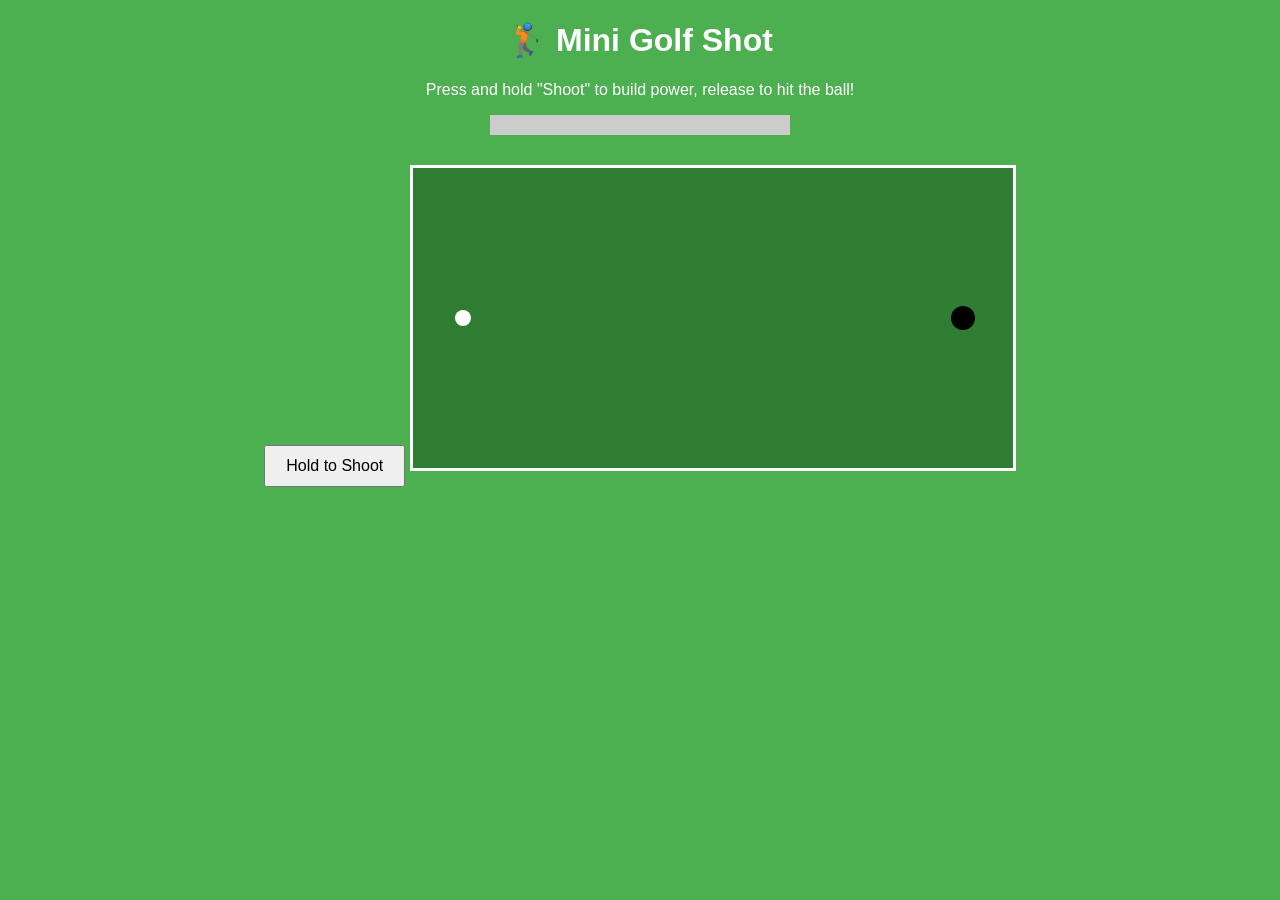
==== GolfCode.html @ 4898df92 "Add files via upload" ====
<!DOCTYPE html>
<html lang="en">
<head>
<meta charset="UTF-8">
<title>Mini Golf Shot</title>
<style>
  body {
    font-family: Arial, sans-serif;
    text-align: center;
    background: #4caf50;
    color: white;
  }
  canvas {
    background: #2e7d32;
    border: 3px solid white;
    margin-top: 20px;
  }
  #powerBar {
    width: 300px;
    height: 20px;
    background: #ccc;
    margin: 10px auto;
    position: relative;
  }
  #power {
    height: 100%;
    width: 0%;
    background: red;
  }
  button {
    padding: 10px 20px;
    font-size: 16px;
    cursor: pointer;
  }
</style>
</head>
<body>

<h1>🏌️ Mini Golf Shot</h1>
<p>Press and hold "Shoot" to build power, release to hit the ball!</p>

<div id="powerBar">
  <div id="power"></div>
</div>

<button id="shootBtn">Hold to Shoot</button>

<canvas id="gameCanvas" width="600" height="300"></canvas>

<script>
const canvas = document.getElementById("gameCanvas");
const ctx = canvas.getContext("2d");

let ball = { x: 50, y: 150, radius: 8, dx: 0 };
let hole = { x: 550, y: 150, radius: 12 };

let charging = false;
let power = 0;
let maxPower = 15;

const powerBar = document.getElementById("power");
const btn = document.getElementById("shootBtn");

// Power charging
btn.addEventListener("mousedown", () => charging = true);
btn.addEventListener("mouseup", shoot);

btn.addEventListener("touchstart", () => charging = true);
btn.addEventListener("touchend", shoot);

function shoot() {
  charging = false;
  ball.dx = power;
  power = 0;
}

// Game loop
function update() {
  // Charge power
  if (charging) {
    power += 0.3;
    if (power > maxPower) power = maxPower;
  }

  powerBar.style.width = (power / maxPower * 100) + "%";

  // Move ball
  ball.x += ball.dx;

  // Friction
  ball.dx *= 0.98;

  // Stop if very slow
  if (Math.abs(ball.dx) < 0.05) ball.dx = 0;

  // Check win
  let dist = Math.hypot(ball.x - hole.x, ball.y - hole.y);
  if (dist < hole.radius) {
    alert("🏆 Hole in one!");
    resetGame();
  }
}

// Reset
function resetGame() {
  ball.x = 50;
  ball.dx = 0;
}

// Draw
function draw() {
  ctx.clearRect(0, 0, canvas.width, canvas.height);

  // Hole
  ctx.beginPath();
  ctx.arc(hole.x, hole.y, hole.radius, 0, Math.PI * 2);
  ctx.fillStyle = "black";
  ctx.fill();

  // Ball
  ctx.beginPath();
  ctx.arc(ball.x, ball.y, ball.radius, 0, Math.PI * 2);
  ctx.fillStyle = "white";
  ctx.fill();
}

// Loop
function gameLoop() {
  update();
  draw();
  requestAnimationFrame(gameLoop);
}

gameLoop();
</script>

</body>
</html>
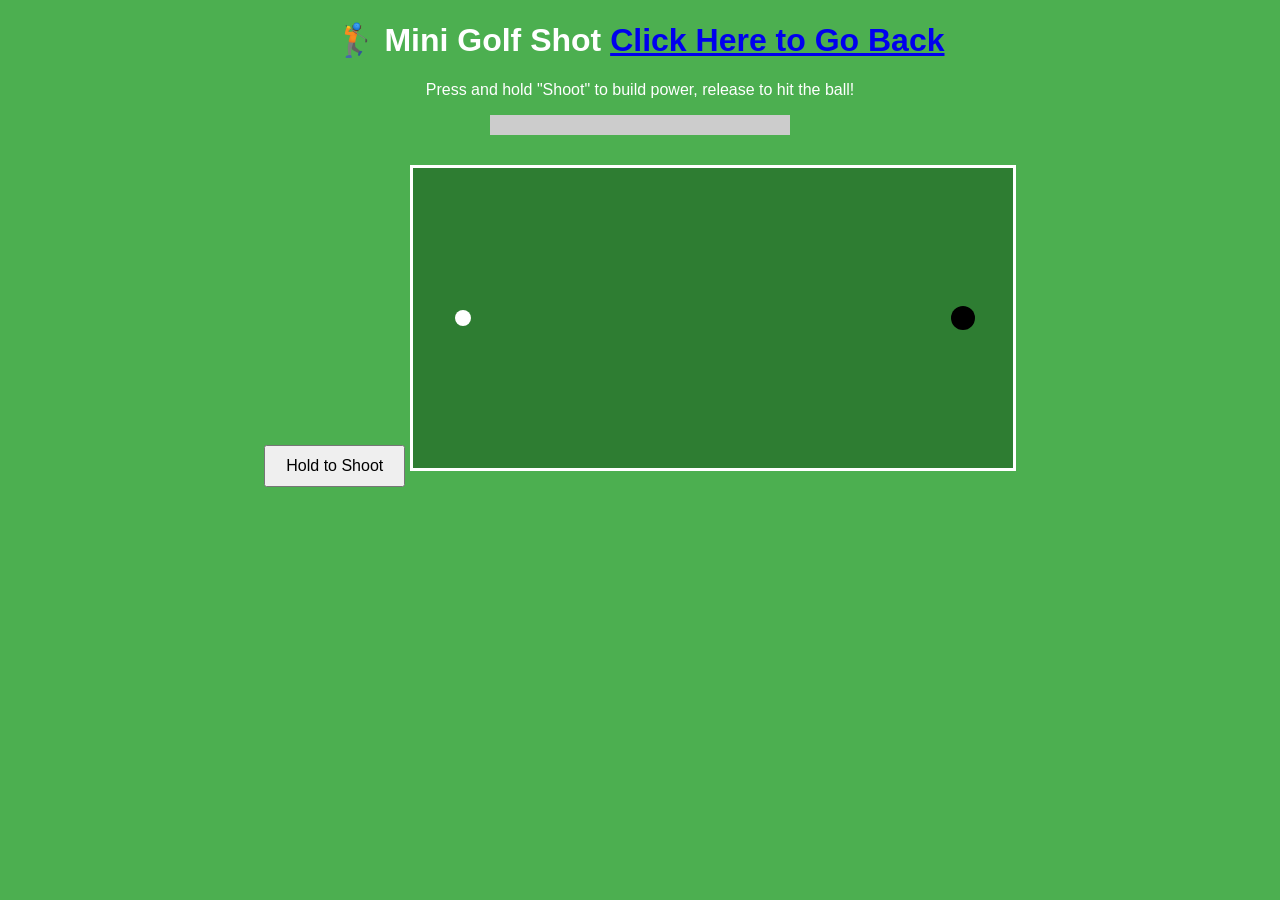
==== commit 5285cc5e: "Update GolfCode.html" ====
--- a/GolfCode.html
+++ b/GolfCode.html
@@ -36,7 +36,8 @@
 </head>
 <body>
 
-<h1>🏌️ Mini Golf Shot</h1>
+<h1>🏌️ Mini Golf Shot
+ <a href="scratch.html">Click Here to Go Back</a></h1>
 <p>Press and hold "Shoot" to build power, release to hit the ball!</p>
 
 <div id="powerBar">
@@ -135,4 +136,4 @@
 </script>
 
 </body>
-</html>+</html>
